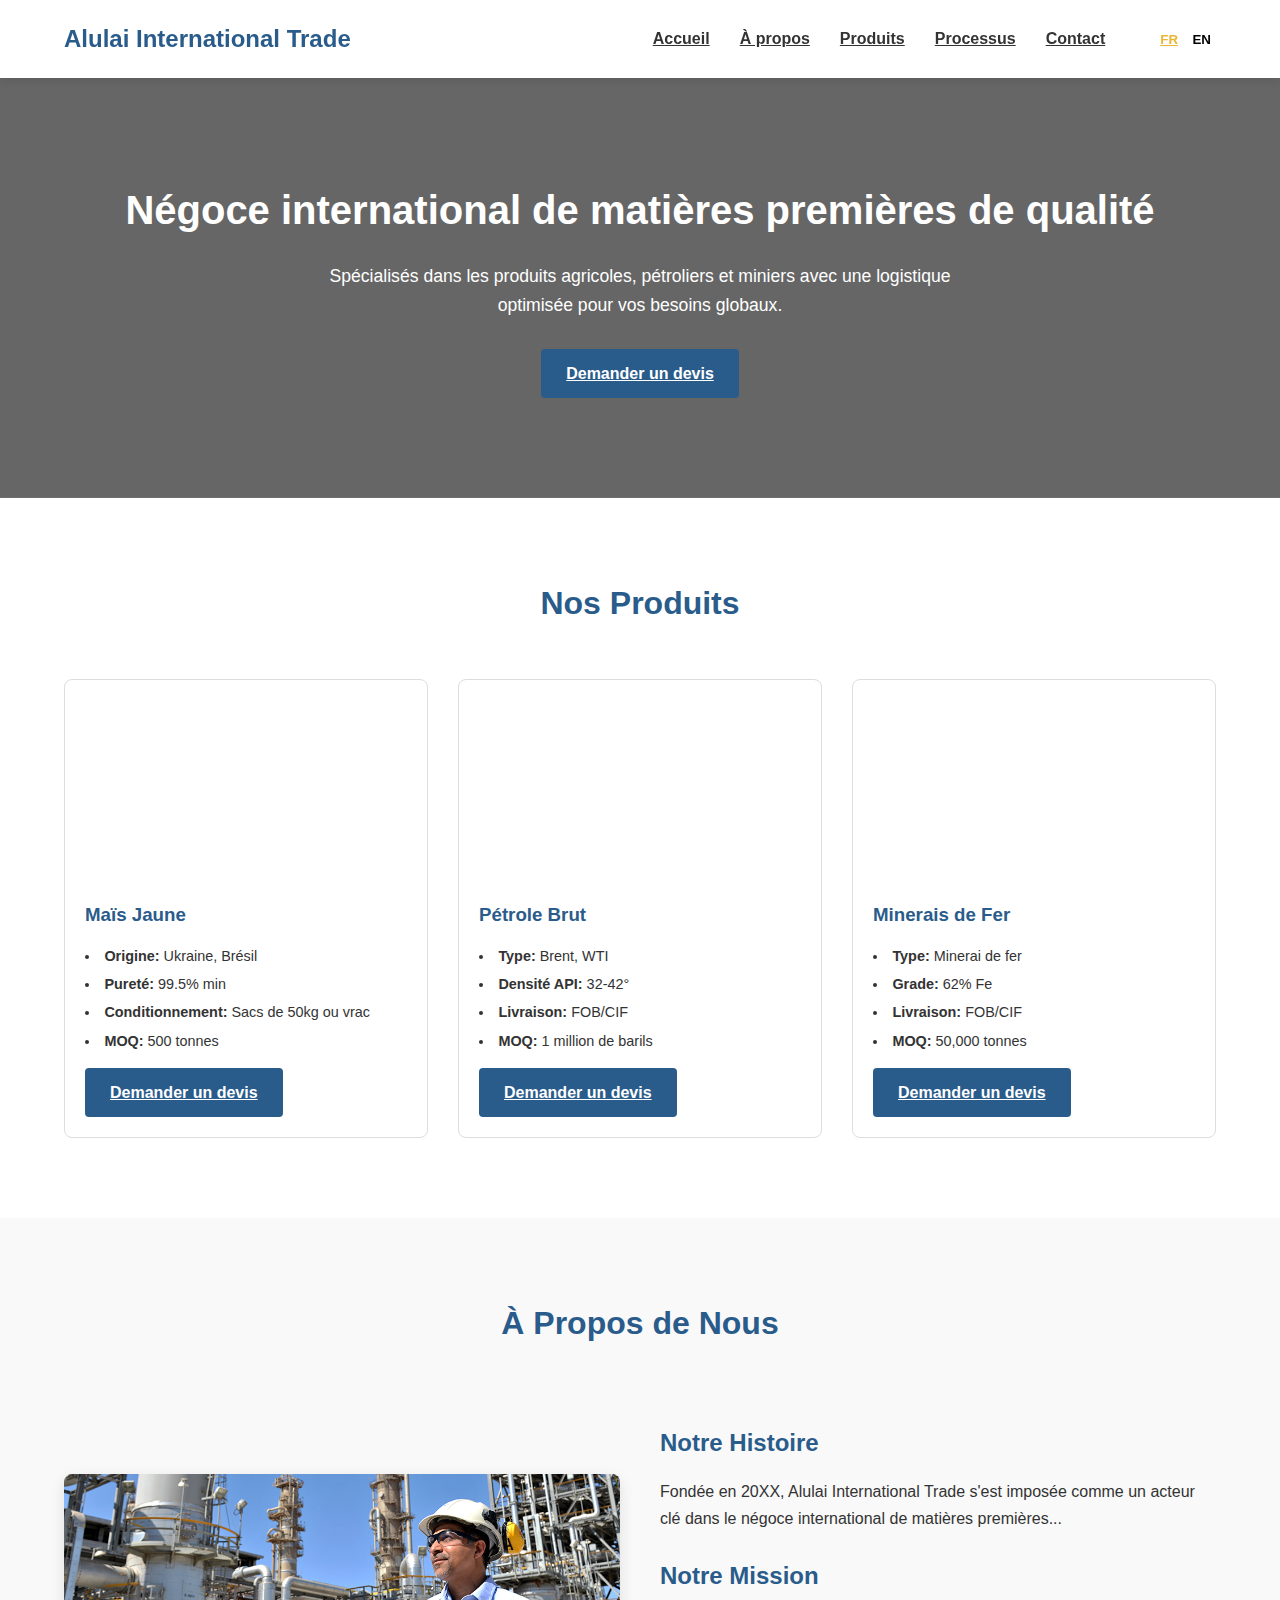
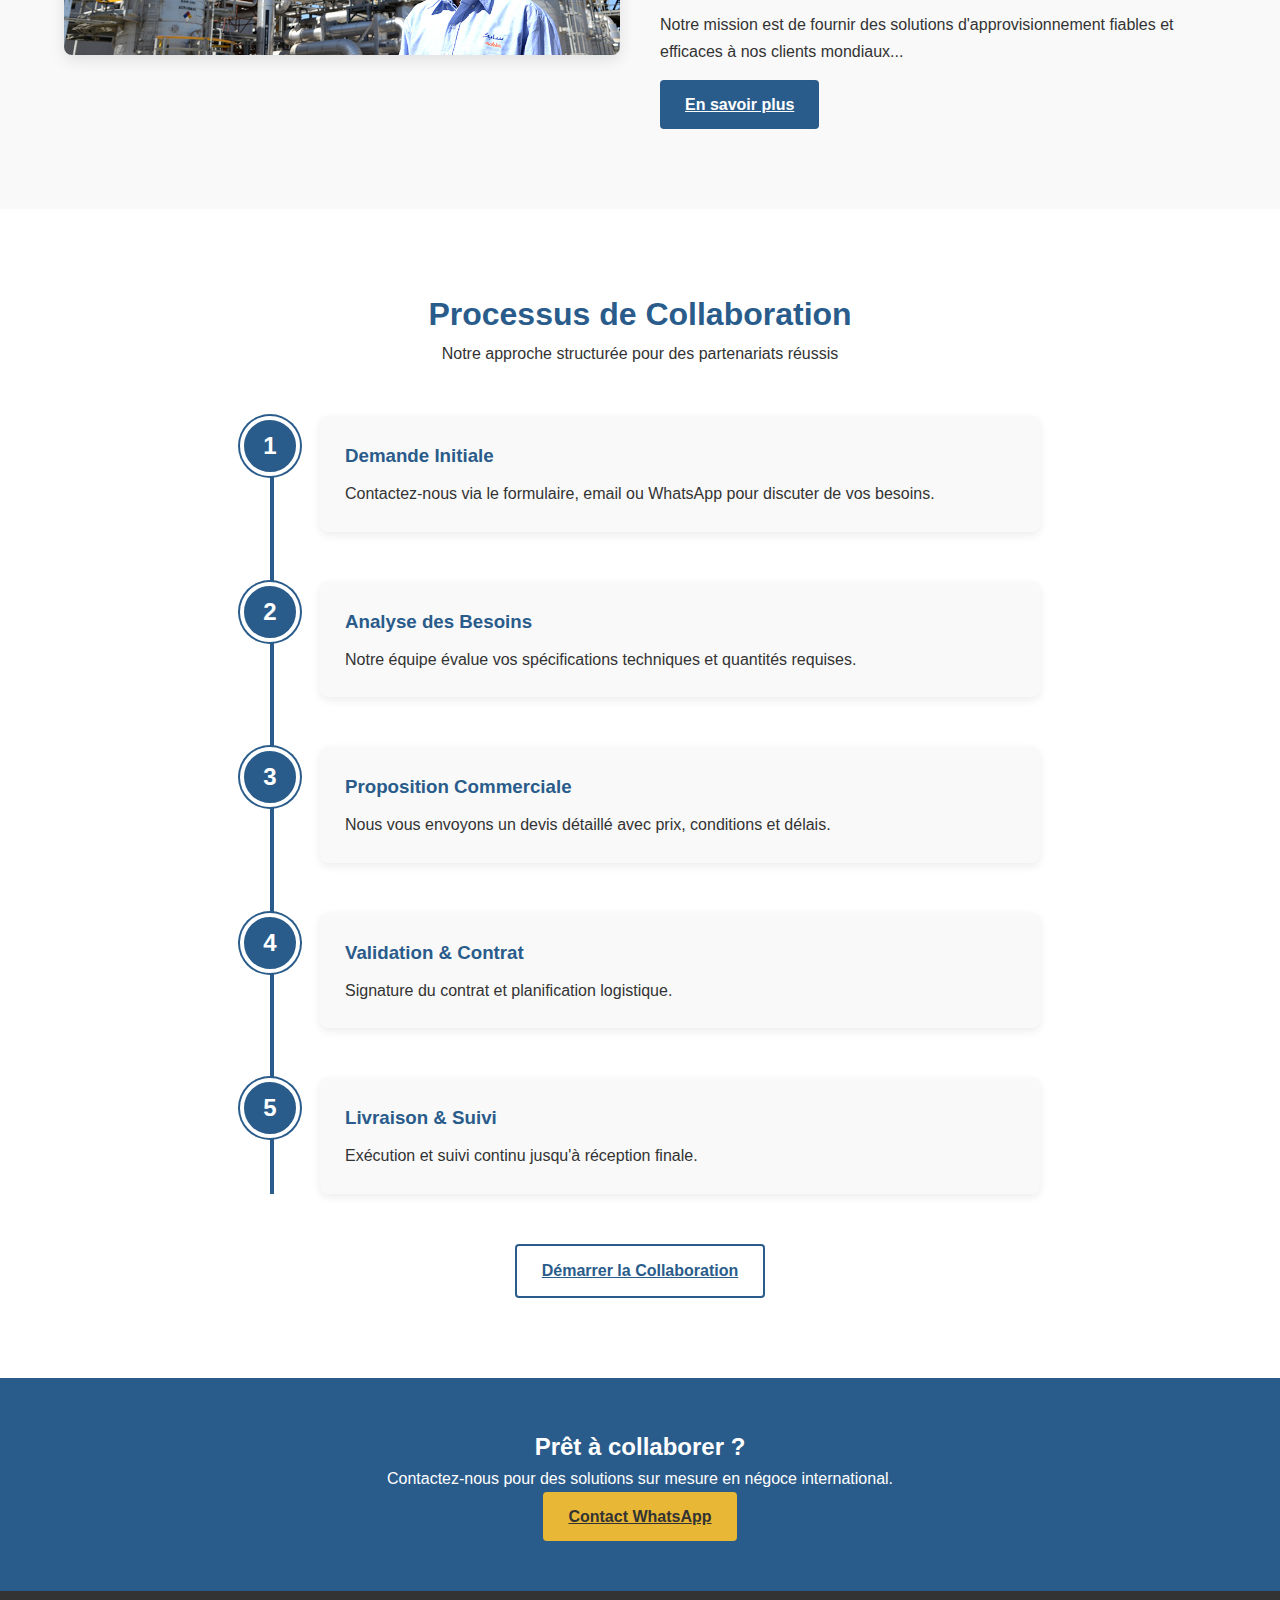
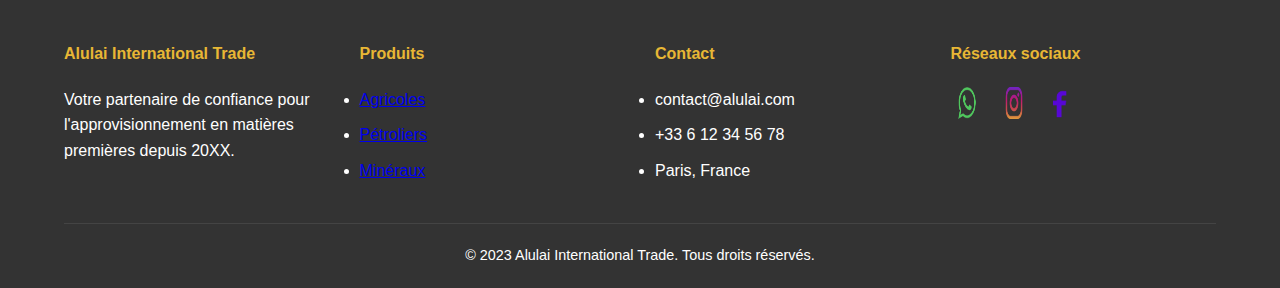
==== index.html @ 250145af "Renommé menu.html en index.html" ====
<!DOCTYPE html>
<html lang="fr">
<head>
    <meta charset="UTF-8">
    <meta name="viewport" content="width=device-width, initial-scale=1.0">
    <title>Alulai International Trade | Négoce de matières premières</title>
    <link rel="stylesheet" href="menu.css">
    
</head>
<body>
    <!-- Header -->
    <header>
        <div class="container">
            <nav class="navbar">
                <div class="logo">Alulai International Trade</div>
                <div class="nav-links">
                    <a href="#accueil" class="lang" key="home">Accueil</a>
                    <a href="#apropos" class="lang" key="about">À propos</a>
                    <a href="#produits" class="lang" key="products">Produits</a>
                    <a href="#process" class="lang" key="process">Processus</a>
                    <a href="#contact" class="lang" key="contact">Contact</a>
                    <div class="language-switcher">
                        <button onclick="changeLanguage('fr')" class="active">FR</button>
                        <button onclick="changeLanguage('en')">EN</button>
                    </div>
                </div>
                </div>
            </nav>
        </div>
    </header>

    <!-- Hero Section -->
    <section id="accueil" class="hero">
        <div class="container">
            <h1 class="lang" key="hero_title">Négoce international de matières premières de qualité</h1>
            <p class="lang" key="hero_text">Spécialisés dans les produits agricoles, pétroliers et miniers avec une logistique optimisée pour vos besoins globaux.</p>
            <a href="#contact" class="btn lang" key="quote_btn">Demander un devis</a>
        </div>
    </section>

    <!-- Products Section -->
    <section id="produits" class="products">
        <div class="container">
            <div class="section-title">
                <h2 class="lang" key="our_products">Nos Produits</h2>
            </div>
            <div class="product-grid">
                <!-- Produit 1 -->
                <div class="product-card">
                    <div class="product-img" style="background-image: url('https://images.unsplash.com/photo-1612392062422-ef19b42f74df?ixlib=rb-4.0.3&ixid=M3wxMjA3fDB8MHxwaG90by1wYWdlfHx8fGVufDB8fHx8fA%3D%3D&auto=format&fit=crop&w=2070&q=80');"></div>
                    <div class="product-info">
                        <h3 class="lang" key="product1_name">Maïs Jaune</h3>
                        <ul>
                            <li><strong class="lang" key="origin">Origine:</strong> Ukraine, Brésil</li>
                            <li><strong class="lang" key="purity">Pureté:</strong> 99.5% min</li>
                            <li><strong class="lang" key="packaging">Conditionnement:</strong> Sacs de 50kg ou vrac</li>
                            <li><strong class="lang" key="moq">MOQ:</strong> 500 tonnes</li>
                        </ul>
                        <a href="#contact" class="btn lang" key="quote_btn">Demander un devis</a>
                    </div>
                </div>

                <!-- Produit 2 -->
                <div class="product-card">
                    <div class="product-img" style="background-image: url('https://images.unsplash.com/photo-1611250282006-4484dd3fba6b?ixlib=rb-4.0.3&ixid=M3wxMjA3fDB8MHxwaG90by1wYWdlfHx8fGVufDB8fHx8fA%3D%3D&auto=format&fit=crop&w=2070&q=80');"></div>
                    <div class="product-info">
                        <h3 class="lang" key="product2_name"> Minéraux</h3>
                        <ul>
                            <li><strong class="lang" key="type">Type:</strong> Brent, WTI</li>
                            <li><strong class="lang" key="density">Densité API:</strong> 32-42°</li>
                            <li><strong class="lang" key="delivery">Livraison:</strong> FOB/CIF</li>
                            <li><strong class="lang" key="moq">MOQ:</strong> 1 million de barils</li>
                        </ul>
                        <a href="#contact" class="btn lang" key="quote_btn">Demander un devis</a>
                    </div>
                </div>


                  <!--produit3-->
                  <div class="product-card">
                    <div class="product-img" style="background-image: url('https://images.unsplash.com/photo-1611250282006-4484dd3fba6b?ixlib=rb-4.0.3&ixid=M3wxMjA3fDB8MHxwaG90by1wYWdlfHx8fGVufDB8fHx8fA%3D%3D&auto=format&fit=crop&w=2070&q=80');"></div>
                    <div class="product-info">
                        <h3 class="lang" key="product3_name">Minerais de Fer</h3>
                        <ul>
                            <li><strong class="lang" key="type">Type:</strong> Minerai de fer</li>
                            <li><strong class="lang" key="grade">Grade:</strong> 62% Fe</li>
                            <li><strong class="lang" key="delivery">Livraison:</strong> FOB/CIF</li>
                            <li><strong class="lang" key="moq">MOQ:</strong> 50,000 tonnes</li>
                        </ul>
                        <a href="#contact" class="btn lang" key="quote_btn">Demander un devis</a>
                    </div>
                </div>






            </div>
        </div>
    </section>



    <section id="apropos" class="about-section">
        <div class="container">
            <div class="section-title">
                <h2 class="lang" key="about_us">À Propos de Nous</h2>
            </div>
            
            <div class="about-content">
                <div class="about-image">
                    <img src="apropos.jpg" alt="Équipe Alulai International Trade" width="100px">
                </div>
                
                <div class="about-text">
                    <h3 class="lang" key="our_story">Notre Histoire</h3>
                    <p class="lang" key="about_text1">Lorem ipsum dolor sit amet consectetur adipisicing elit. Voluptate laborum alias nulla minus quas dolorum doloremque, eaque ullam omnis animi? Lorem ipsum dolor sit amet consectetur adipisicing elit. Quisquam, voluptatum.</p>
                    
                    <h3 class="lang" key="our_mission">Notre Mission</h3>
                    <p class="lang" key="about_text2">Lorem ipsum dolor sit amet consectetur adipisicing elit. Voluptate laborum alias nulla minus quas dolorum doloremque, eaque ullam omnis animi? Lorem ipsum dolor sit amet consectetur adipisicing elit. Quisquam, voluptatum.</p>
                    
                    <a href="#" class="btn lang" key="learn_more">En savoir plus</a>
                </div>
            </div>
        </div>
    </section>





    <section id="process" class="process-section">
        <div class="container">
            <div class="section-title">
                <h2 class="lang" key="collab_process">Processus de Collaboration</h2>
                <p class="lang" key="process_subtitle">Notre approche structurée pour des partenariats réussis</p>
            </div>
    
            <div class="process-steps">
                <!-- Étape 1 -->
                <div class="process-step">
                    <div class="step-number">1</div>
                    <div class="step-content">
                        <h3 class="lang" key="step1_title">Demande Initiale</h3>
                        <p class="lang" key="step1_text">Contactez-nous via le formulaire, email ou WhatsApp pour discuter de vos besoins.</p>
                    </div>
                </div>
    
                <!-- Étape 2 -->
                <div class="process-step">
                    <div class="step-number">2</div>
                    <div class="step-content">
                        <h3 class="lang" key="step2_title">Analyse des Besoins</h3>
                        <p class="lang" key="step2_text">Notre équipe évalue vos spécifications techniques et quantités requises.</p>
                    </div>
                </div>
    
                <!-- Étape 3 -->
                <div class="process-step">
                    <div class="step-number">3</div>
                    <div class="step-content">
                        <h3 class="lang" key="step3_title">Proposition Commerciale</h3>
                        <p class="lang" key="step3_text">Nous vous envoyons un devis détaillé avec prix, conditions et délais.</p>
                    </div>
                </div>
    
                <!-- Étape 4 -->
                <div class="process-step">
                    <div class="step-number">4</div>
                    <div class="step-content">
                        <h3 class="lang" key="step4_title">Validation & Contrat</h3>
                        <p class="lang" key="step4_text">Signature du contrat et planification logistique.</p>
                    </div>
                </div>
    
                <!-- Étape 5 -->
                <div class="process-step">
                    <div class="step-number">5</div>
                    <div class="step-content">
                        <h3 class="lang" key="step5_title">Livraison & Suivi</h3>
                        <p class="lang" key="step5_text">Exécution et suivi continu jusqu'à réception finale.</p>
                    </div>
                </div>
            </div>
    
            <div class="process-cta">
                <a href="#contact" class="btn btn-outline lang" key="start_collab">Démarrer la Collaboration</a>
            </div>
        </div>
    </section>
    
    













    
   
    


    <!-- Contact CTA -->
    <section id="contact" class="contact-cta">
        <div class="container">
            <h2 class="lang" key="ready_to_collab">Prêt à collaborer ?</h2>
            <p class="lang" key="contact_text">Contactez-nous pour des solutions sur mesure en négoce international.</p>
            <a href="https://wa.me/905364704110" class="btn lang" key="whatsapp_btn">Contact WhatsApp</a>
        </div>
    </section>

    <!-- Footer -->
    <footer>
        <div class="container">
            <div class="footer-grid">
                <div class="footer-column">
                    <h4>Alulai International Trade</h4>
                    <p class="lang" key="footer_desc">Votre partenaire de confiance pour l'approvisionnement en matières premières depuis 20XX.</p>
                </div>
                <div class="footer-column">
                    <h4 class="lang" key="products">Produits</h4>
                    <ul>
                        <li><a href="#" class="lang" key="agricultural">Agricoles</a></li>
                        <li><a href="#" class="lang" key="oil">Pétroliers</a></li>
                        <li><a href="#" class="lang" key="minerals">Minéraux</a></li>
                    </ul>
                </div>
                <div class="footer-column">
                    <h4 class="lang" key="contact">Contact</h4>
                    <ul>
                        <li>contact@alulai.com</li>
                        <li>+33 6 12 34 56 78</li>
                        <li>Paris, France</li>
                    </ul>
                </div>
                <div class="footer-column">
                    <h4 class="lang" key="social_media">Réseaux sociaux</h4>
                    <div class="social-links">
                        <a href="#"><img src="Logo-WhatsApp.png" alt="WhatsApp"></a>
                        <a href="#"><img src="ins.png" alt="Instagram"></a>
                        <a href="#"><img src="FAC.png" alt="Facebook"></a>
                    </div>
                </div>
            </div>
            <div class="copyright">
                <p>&copy; 2023 Alulai International Trade. <span class="lang" key="rights">Tous droits réservés.</span></p>
            </div>
        </div>
    </footer>

    <!-- Script de traduction -->
    <script>
        // Dictionnaire de traductions
        const translations = {
            fr: {
                home: "Accueil",
                about: "À propos",
                products: "Produits",
                process: "Processus",
                contact: "Contact",
                hero_title: "Négoce international de matières premières de qualité",
                hero_text: "Spécialisés dans les produits agricoles, pétroliers et miniers avec une logistique optimisée pour vos besoins globaux.",
                quote_btn: "Demander un devis",
                our_products: "Nos Produits",
                product1_name: "Maïs Jaune",
                product2_name: "Pétrole Brut",
                origin: "Origine:",
                purity: "Pureté:",
                packaging: "Conditionnement:",
                moq: "MOQ:",
                type: "Type:",
                density: "Densité API:",
                delivery: "Livraison:",
                ready_to_collab: "Prêt à collaborer ?",
                contact_text: "Contactez-nous pour des solutions sur mesure en négoce international.",
                whatsapp_btn: "Contact WhatsApp",
                footer_desc: "Votre partenaire de confiance pour l'approvisionnement en matières premières depuis 20XX.",
                agricultural: "Agricoles",
                oil: "Pétroliers",
                minerals: "Minéraux",
                social_media: "Réseaux sociaux",
                rights: "Tous droits réservés.",
                product3_name: "Minerais de Fer",
                grade: "Grade:",

                // Dictionnaire de traductions

   
        //
    

            },
            en: {
                product3_name: "Iron Ore",
                grade: "Grade:",
                home: "Home",
                about: "About",
                products: "Products",
                process: "Process",
                contact: "Contact",
                hero_title: "Global Commodities Trading",
                hero_text: "Specializing in agricultural, oil and mineral products with optimized logistics for your global needs.",
                quote_btn: "Request a quote",
                our_products: "Our Products",
                product1_name: "Yellow Corn",
                product2_name: "Crude Oil",
                origin: "Origin:",
                purity: "Purity:",
                packaging: "Packaging:",
                moq: "MOQ:",
                type: "Type:",
                density: "API Density:",
                delivery: "Delivery:",
                ready_to_collab: "Ready to collaborate?",
                contact_text: "Contact us for customized solutions in international trading.",
                whatsapp_btn: "WhatsApp Contact",
                footer_desc: "Your trusted partner for raw materials sourcing since 20XX.",
                agricultural: "Agricultural",
                oil: "Oil",
                minerals: "Minerals",
                social_media: "Social Media",
                rights: "All rights reserved."

              

        
    
            }
        };

        // Fonction pour changer la langue
        function changeLanguage(lang) {
            // Mettre à jour les textes
            const elements = document.querySelectorAll('.lang');
            elements.forEach(element => {
                const key = element.getAttribute('key');
                if (translations[lang][key]) {
                    element.textContent = translations[lang][key];
                }
            });

            // Mettre à jour le style des boutons
            document.querySelectorAll('.language-switcher button').forEach(btn => {
                btn.classList.remove('active');
            });
            document.querySelector(`.language-switcher button[onclick="changeLanguage('${lang}')"]`).classList.add('active');

            // Stocker la langue dans le localStorage
            localStorage.setItem('language', lang);
            
            // Changer l'attribut lang de l'élément html
            document.documentElement.lang = lang;
        }

        // Charger la langue sauvegardée ou FR par défaut
        document.addEventListener('DOMContentLoaded', () => {
            const savedLang = localStorage.getItem('language') || 'fr';
            changeLanguage(savedLang);
        });


        
            // Ajoutez ces traductions à votre objet translations
            if (typeof translations !== 'undefined') {
                translations.fr.about_us = "À Propos de Nous";
                translations.fr.our_story = "Notre Histoire";
                translations.fr.our_mission = "Notre Mission";
                translations.fr.about_text1 = "Fondée en 20XX, Alulai International Trade s'est imposée comme un acteur clé dans le négoce international de matières premières...";
                translations.fr.about_text2 = "Notre mission est de fournir des solutions d'approvisionnement fiables et efficaces à nos clients mondiaux...";
                translations.fr.learn_more = "En savoir plus";
                
                translations.en.about_us = "About Us";
                translations.en.our_story = "Our Story";
                translations.en.our_mission = "Our Mission";
                translations.en.about_text1 = "Founded in 20XX, Alulai International Trade has established itself as a key player in international commodity trading...";
                translations.en.about_text2 = "Our mission is to provide reliable and efficient sourcing solutions to our global clients...";
                translations.en.learn_more = "Learn more";
            }
        
            if (typeof translations !== 'undefined') {
                // Français
                translations.fr.collab_process = "Processus de Collaboration";
                translations.fr.process_subtitle = "Notre approche structurée pour des partenariats réussis";
                translations.fr.step1_title = "Demande Initiale";
                translations.fr.step1_text = "Contactez-nous via le formulaire, email ou WhatsApp pour discuter de vos besoins.";
                translations.fr.step2_title = "Analyse des Besoins";
                translations.fr.step2_text = "Notre équipe évalue vos spécifications techniques et quantités requises.";
                translations.fr.step3_title = "Proposition Commerciale";
                translations.fr.step3_text = "Nous vous envoyons un devis détaillé avec prix, conditions et délais.";
                translations.fr.step4_title = "Validation & Contrat";
                translations.fr.step4_text = "Signature du contrat et planification logistique.";
                translations.fr.step5_title = "Livraison & Suivi";
                translations.fr.step5_text = "Exécution et suivi continu jusqu'à réception finale.";
                translations.fr.start_collab = "Démarrer la Collaboration";
        
                // Anglais
                translations.en.collab_process = "Collaboration Process";
                translations.en.process_subtitle = "Our structured approach for successful partnerships";
                translations.en.step1_title = "Initial Request";
                translations.en.step1_text = "Contact us via form, email or WhatsApp to discuss your needs.";
                translations.en.step2_title = "Needs Assessment";
                translations.en.step2_text = "Our team evaluates your technical specifications and required quantities.";
                translations.en.step3_title = "Commercial Proposal";
                translations.en.step3_text = "We send you a detailed quote with pricing, terms and timelines.";
                translations.en.step4_title = "Validation & Contract";
                translations.en.step4_text = "Contract signing and logistics planning.";
                translations.en.step5_title = "Delivery & Follow-up";
                translations.en.step5_text = "Execution and continuous follow-up until final receipt.";
                translations.en.start_collab = "Start Collaboration";
            }



            // Dictionnaire de traductions

   



            
    </script>
</body>
</html>
---- menu.css ----
/* ----- Global Styles ----- */
        :root {
            --primary: #2A5C8B;
            --secondary: #E8B735;
            --dark: #333;
            --light: #f9f9f9;
        }
        * {
            margin: 0;
            padding: 0;
            box-sizing: border-box;
            font-family: 'Segoe UI', Tahoma, Geneva, Verdana, sans-serif;
        }
        body {
            color: var(--dark);
            line-height: 1.6;
        }
        .container {
            width: 90%;
            max-width: 1200px;
            margin: 0 auto;
        }
        .btn {
            display: inline-block;
            background: var(--primary);
            color: white;
            padding: 12px 25px;
            border-radius: 4px;
            font-weight: 600;
            transition: background 0.3s;
        }
        .btn:hover {
            background: #1d4a6e;
        }

        /* ----- Header ----- */
        header {
            background: white;
            box-shadow: 0 2px 10px rgba(0,0,0,0.1);
            position: sticky;
            top: 0;
            z-index: 100;
        }
        .navbar {
            display: flex;
            justify-content: space-between;
            align-items: center;
            padding: 20px 0;
        }
        .logo {
            font-size: 24px;
            font-weight: 700;
            color: var(--primary);
        }
        .nav-links {
            display: flex;
            gap: 30px;
            align-items: center;
        }
        .nav-links a {
            font-weight: 600;
            color: var(--dark);
        }
        .nav-links a:hover {
            color: var(--primary);
        }
        .language-switcher {
            margin-left: 20px;
        }
        .language-switcher button {
            background: none;
            border: none;
            cursor: pointer;
            font-weight: 600;
            padding: 0 5px;
        }
        .language-switcher button.active {
            color: var(--secondary);
            text-decoration: underline;
        }

        /* ----- Hero Section ----- */
        .hero {
            background: linear-gradient(rgba(0,0,0,0.6), rgba(0,0,0,0.6)), url('https://images.unsplash.com/photo-1600880292203-757bb62b4baf?ixlib=rb-4.0.3&ixid=M3wxMjA3fDB8MHxwaG90by1wYWdlfHx8fGVufDB8fHx8fA%3D%3D&auto=format&fit=crop&w=2070&q=80');
            background-size: cover;
            background-position: center;
            color: white;
            text-align: center;
            padding: 100px 0;
        }
        .hero h1 {
            font-size: 2.5rem;
            margin-bottom: 20px;
        }
        .hero p {
            max-width: 700px;
            margin: 0 auto 30px;
            font-size: 1.1rem;
        }

        /* ----- Products Section ----- */
        .products {
            padding: 80px 0;
        }
        .section-title {
            text-align: center;
            margin-bottom: 50px;
        }
        .section-title h2 {
            font-size: 2rem;
            color: var(--primary);
        }
        .product-grid {
            display: grid;
            grid-template-columns: repeat(auto-fit, minmax(300px, 1fr));
            gap: 30px;
        }
        .product-card {
            border: 1px solid #ddd;
            border-radius: 8px;
            overflow: hidden;
            transition: transform 0.3s;
        }
        .product-card:hover {
            transform: translateY(-5px);
            box-shadow: 0 10px 20px rgba(0,0,0,0.1);
        }
        .product-img {
            height: 200px;
            background-size: cover;
            background-position: center;
        }
        .product-info {
            padding: 20px;
        }
        .product-info h3 {
            color: var(--primary);
            margin-bottom: 10px;
        }
        .product-info ul {
            margin: 15px 0;
            font-size: 0.9rem;
        }
        .product-info li {
            margin-bottom: 5px;
            list-style-type: disc;
            list-style-position: inside;
        }

        /* ----- Contact CTA ----- */
        .contact-cta {
            background: var(--primary);
            color: white;
            text-align: center;
            padding: 50px 0;
        }
        .contact-cta .btn {
            background: var(--secondary);
            color: var(--dark);
        }

        /* ----- Footer ----- */
        footer {
            background: var(--dark);
            color: white;
            padding: 50px 0 20px;
        }
        .footer-grid {
            display: grid;
            grid-template-columns: repeat(auto-fit, minmax(200px, 1fr));
            gap: 30px;
            margin-bottom: 30px;
        }
        .footer-column h4 {
            margin-bottom: 20px;
            color: var(--secondary);
        }
        .footer-column ul li {
            margin-bottom: 10px;
        }
        .footer-column ul li a:hover {
            color: var(--secondary);
        }
        .social-links {
            display: flex;
            gap: 15px;
        }
        .social-links img {
            width: 32px;
            height: 32px;
            transition: transform 0.3s;
        }
        .social-links img:hover {
            transform: scale(1.1);
        }
        
        .copyright {
            text-align: center;
            padding-top: 20px;
            border-top: 1px solid #444;
            font-size: 0.9rem;
        }

        /* ----- Responsive ----- */
        @media (max-width: 768px) {
            .navbar {
                flex-direction: column;
                gap: 20px;
            }
            .nav-links {
                flex-direction: column;
                gap: 15px;
            }
            .hero h1 {
                font-size: 2rem;
            }
        }
    
        
            

        
        .social-links img:hover{
            opacity: 0.2;
           
            transform: scale(12.5rem);
        }
        .social-links img:active{
            opacity: 0.2;
        }


        .facebook-logo img{
            width: 25px;

        }



        
        /* Styles pour la section À propos */
        .about-section {
            padding: 80px 0;
            background-color: #f9f9f9;
        }
        
        .about-content {
            display: flex;
            align-items: center;
            gap: 40px;
            margin-top: 40px;
        }
        
        .about-image {
            flex: 1;
            border-radius: 8px;
            overflow: hidden;
            box-shadow: 0 5px 15px rgba(0,0,0,0.1);
        }
        
        .about-image img {
            width: 100%;
            height: auto;
            display: block;
            transition: transform 0.3s;
        }
        
        .about-image:hover img {
            transform: scale(1.03);
        }
        
        .about-text {
            flex: 1;
        }
        
        .about-text h3 {
            color: var(--primary);
            margin: 25px 0 15px;
            font-size: 1.5rem;
        }
        
        .about-text p {
            margin-bottom: 15px;
            line-height: 1.7;
        }
        
        /* Responsive */
        @media (max-width: 768px) {
            .about-content {
                flex-direction: column;
            }
            
            .about-image, .about-text {
                flex: none;
                width: 100%;
            }
        }
    
    

   
        /* Styles pour la section Processus */
        .process-section {
            padding: 80px 0;
            background-color: #fff;
        }
    
        .process-steps {
            position: relative;
            max-width: 800px;
            margin: 50px auto 0;
        }
    
        /* Ligne de timeline */
        .process-steps::before {
            content: '';
            position: absolute;
            top: 0;
            left: 30px;
            height: 100%;
            width: 4px;
            background: var(--primary);
            z-index: 1;
        }
    
        .process-step {
            position: relative;
            padding-left: 80px;
            margin-bottom: 50px;
            z-index: 2;
        }
    
        .step-number {
            position: absolute;
            left: 0;
            top: 0;
            width: 60px;
            height: 60px;
            background: var(--primary);
            color: white;
            border-radius: 50%;
            display: flex;
            align-items: center;
            justify-content: center;
            font-size: 24px;
            font-weight: bold;
            border: 4px solid #fff;
            box-shadow: 0 0 0 2px var(--primary);
        }
    
        .step-content {
            background: #f9f9f9;
            padding: 25px;
            border-radius: 8px;
            box-shadow: 0 3px 10px rgba(0,0,0,0.08);
        }
    
        .step-content h3 {
            color: var(--primary);
            margin-bottom: 10px;
        }
    
        .process-cta {
            text-align: center;
            margin-top: 40px;
        }
    
        .btn-outline {
            background: transparent;
            border: 2px solid var(--primary);
            color: var(--primary);
        }
    
        .btn-outline:hover {
            background: var(--primary);
            color: white;
        }
    
        /* Responsive */
        @media (max-width: 600px) {
            .process-step {
                padding-left: 60px;
            }
            
            .step-number {
                width: 50px;
                height: 50px;
                font-size: 20px;
            }
        }
    
    
    
        
        html {
            scroll-behavior: smooth;
        }
        
        @media (prefers-reduced-motion: reduce) {
            html {
                scroll-behavior: auto;
            }
        }
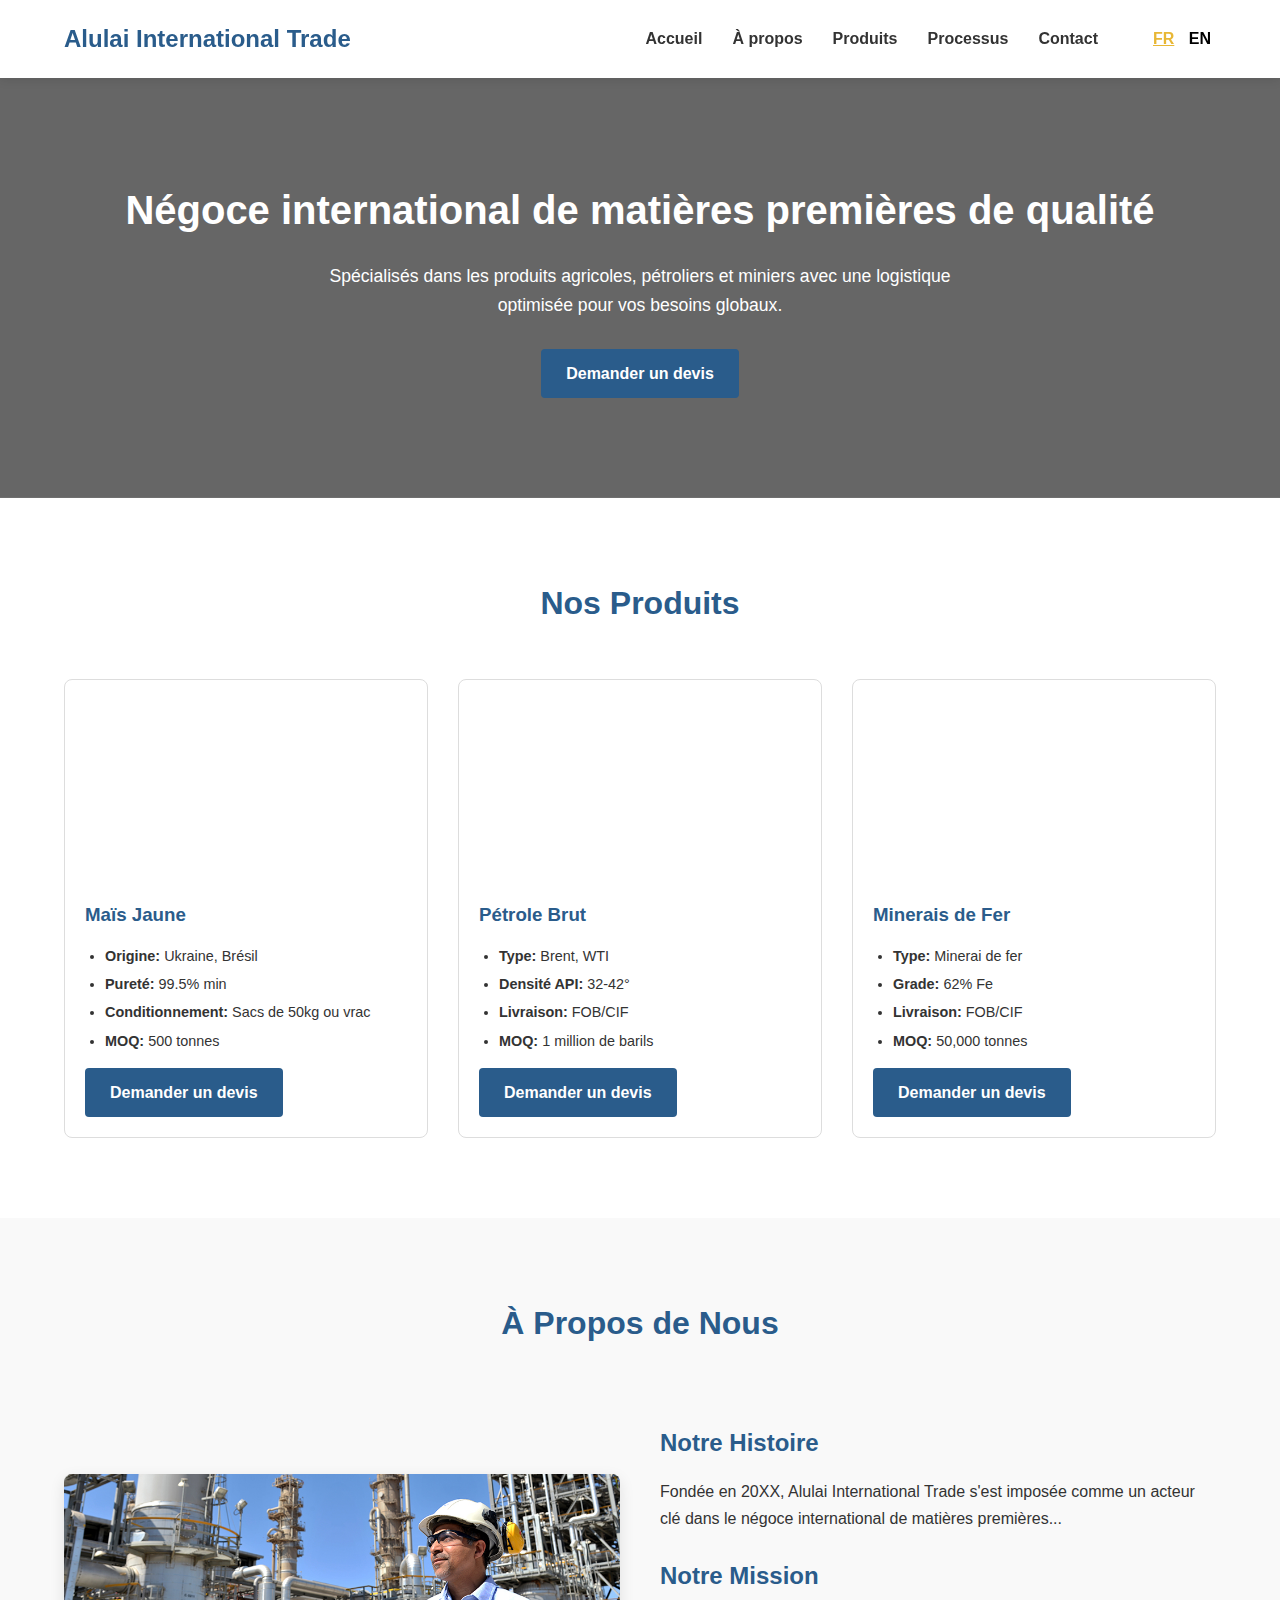
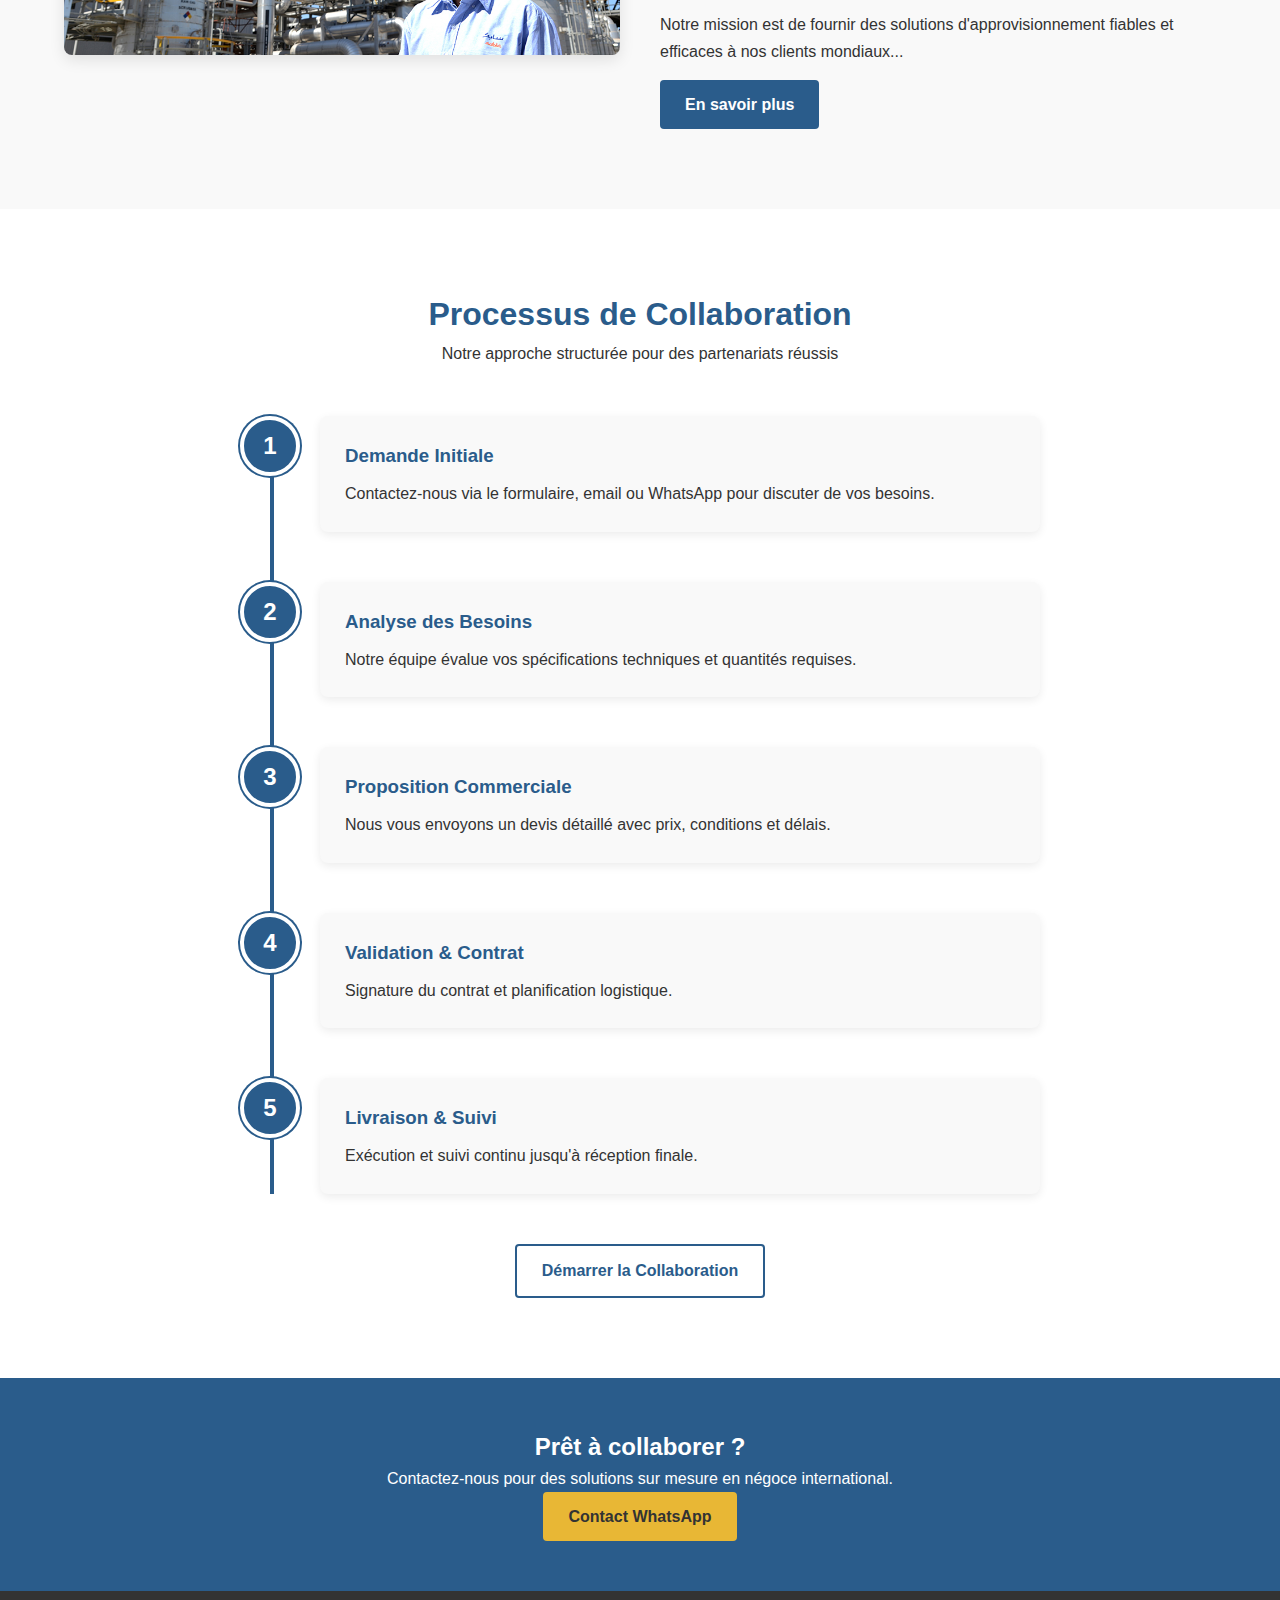
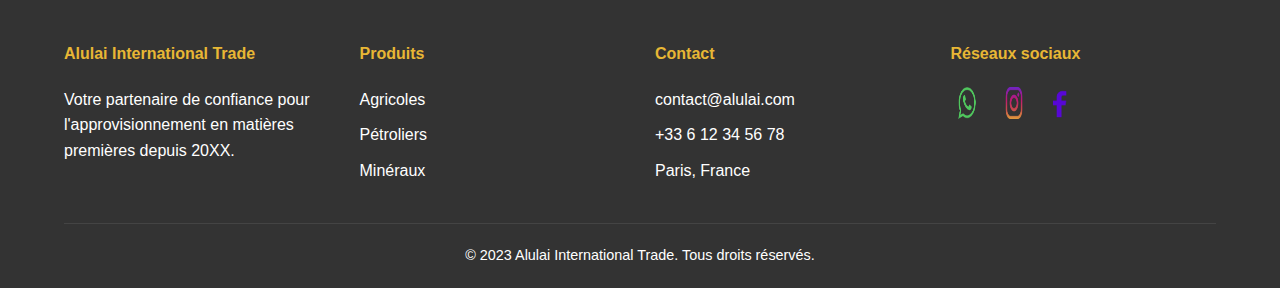
==== commit ef0877a3: "ajout de changement" ====
--- a/index.html
+++ b/index.html
@@ -5,8 +5,7 @@
     <meta charset="UTF-8">
     <meta name="viewport" content="width=device-width, initial-scale=1.0">
     <title>Alulai International Trade | Négoce de matières premières</title>
-    <link rel="stylesheet" href="menu.css">
-    
+    <link rel="stylesheet" href="index.css">
 </head>
 <body>
     <!-- Header -->
@@ -14,6 +13,12 @@
         <div class="container">
             <nav class="navbar">
                 <div class="logo">Alulai International Trade</div>
+                <!-- Bouton Hamburger -->
+                <div class="menu-toggle" onclick="toggleMenu()">
+                    <span></span>
+                    <span></span>
+                    <span></span>
+                </div>
                 <div class="nav-links">
                     <a href="#accueil" class="lang" key="home">Accueil</a>
                     <a href="#apropos" class="lang" key="about">À propos</a>
@@ -25,10 +30,12 @@
                         <button onclick="changeLanguage('en')">EN</button>
                     </div>
                 </div>
-                </div>
             </nav>
         </div>
     </header>
+
+
+
 
     <!-- Hero Section -->
     <section id="accueil" class="hero">
@@ -139,7 +146,7 @@
             </div>
     
             <div class="process-steps">
-                <!-- Étape 1 -->
+                <!--- Étape 1 --->
                 <div class="process-step">
                     <div class="step-number">1</div>
                     <div class="step-content">
@@ -215,7 +222,7 @@
         <div class="container">
             <h2 class="lang" key="ready_to_collab">Prêt à collaborer ?</h2>
             <p class="lang" key="contact_text">Contactez-nous pour des solutions sur mesure en négoce international.</p>
-            <a href="https://wa.me/905364704110" class="btn lang" key="whatsapp_btn">Contact WhatsApp</a>
+            <a href="#" class="btn lang" key="whatsapp_btn">Contact WhatsApp</a>
         </div>
     </section>
 
@@ -258,6 +265,8 @@
         </div>
     </footer>
 
+    <!-- Le reste de votre code HTML reste inchangé jusqu'au script -->
+    
     <!-- Script de traduction -->
     <script>
         // Dictionnaire de traductions
@@ -292,13 +301,25 @@
                 rights: "Tous droits réservés.",
                 product3_name: "Minerais de Fer",
                 grade: "Grade:",
-
-                // Dictionnaire de traductions
-
-   
-        //
-    
-
+                about_us: "À Propos de Nous",
+                our_story: "Notre Histoire",
+                our_mission: "Notre Mission",
+                about_text1: "Fondée en 20XX, Alulai International Trade s'est imposée comme un acteur clé dans le négoce international de matières premières...",
+                about_text2: "Notre mission est de fournir des solutions d'approvisionnement fiables et efficaces à nos clients mondiaux...",
+                learn_more: "En savoir plus",
+                collab_process: "Processus de Collaboration",
+                process_subtitle: "Notre approche structurée pour des partenariats réussis",
+                step1_title: "Demande Initiale",
+                step1_text: "Contactez-nous via le formulaire, email ou WhatsApp pour discuter de vos besoins.",
+                step2_title: "Analyse des Besoins",
+                step2_text: "Notre équipe évalue vos spécifications techniques et quantités requises.",
+                step3_title: "Proposition Commerciale",
+                step3_text: "Nous vous envoyons un devis détaillé avec prix, conditions et délais.",
+                step4_title: "Validation & Contrat",
+                step4_text: "Signature du contrat et planification logistique.",
+                step5_title: "Livraison & Suivi",
+                step5_text: "Exécution et suivi continu jusqu'à réception finale.",
+                start_collab: "Démarrer la Collaboration"
             },
             en: {
                 product3_name: "Iron Ore",
@@ -329,12 +350,26 @@
                 oil: "Oil",
                 minerals: "Minerals",
                 social_media: "Social Media",
-                rights: "All rights reserved."
-
-              
-
-        
-    
+                rights: "All rights reserved.",
+                about_us: "About Us",
+                our_story: "Our Story",
+                our_mission: "Our Mission",
+                about_text1: "Founded in 20XX, Alulai International Trade has established itself as a key player in international commodity trading...",
+                about_text2: "Our mission is to provide reliable and efficient sourcing solutions to our global clients...",
+                learn_more: "Learn more",
+                collab_process: "Collaboration Process",
+                process_subtitle: "Our structured approach for successful partnerships",
+                step1_title: "Initial Request",
+                step1_text: "Contact us via form, email or WhatsApp to discuss your needs.",
+                step2_title: "Needs Assessment",
+                step2_text: "Our team evaluates your technical specifications and required quantities.",
+                step3_title: "Commercial Proposal",
+                step3_text: "We send you a detailed quote with pricing, terms and timelines.",
+                step4_title: "Validation & Contract",
+                step4_text: "Contract signing and logistics planning.",
+                step5_title: "Delivery & Follow-up",
+                step5_text: "Execution and continuous follow-up until final receipt.",
+                start_collab: "Start Collaboration"
             }
         };
 
@@ -362,72 +397,36 @@
             document.documentElement.lang = lang;
         }
 
+        // Fonction pour le menu hamburger
+        function toggleMenu() {
+            const navLinks = document.querySelector('.nav-links');
+            const menuToggle = document.querySelector('.menu-toggle');
+            
+            navLinks.classList.toggle('active');
+            menuToggle.classList.toggle('active');
+            
+            // Empêche le défilement lorsque le menu est ouvert
+            if (navLinks.classList.contains('active')) {
+                document.body.style.overflow = 'hidden';
+            } else {
+                document.body.style.overflow = '';
+            }
+        }
+
+        // Fermer le menu lorsqu'un lien est cliqué (pour mobile)
+        document.querySelectorAll('.nav-links a').forEach(link => {
+            link.addEventListener('click', () => {
+                if (window.innerWidth <= 768) {
+                    toggleMenu();
+                }
+            });
+        });
+
         // Charger la langue sauvegardée ou FR par défaut
         document.addEventListener('DOMContentLoaded', () => {
             const savedLang = localStorage.getItem('language') || 'fr';
             changeLanguage(savedLang);
         });
-
-
-        
-            // Ajoutez ces traductions à votre objet translations
-            if (typeof translations !== 'undefined') {
-                translations.fr.about_us = "À Propos de Nous";
-                translations.fr.our_story = "Notre Histoire";
-                translations.fr.our_mission = "Notre Mission";
-                translations.fr.about_text1 = "Fondée en 20XX, Alulai International Trade s'est imposée comme un acteur clé dans le négoce international de matières premières...";
-                translations.fr.about_text2 = "Notre mission est de fournir des solutions d'approvisionnement fiables et efficaces à nos clients mondiaux...";
-                translations.fr.learn_more = "En savoir plus";
-                
-                translations.en.about_us = "About Us";
-                translations.en.our_story = "Our Story";
-                translations.en.our_mission = "Our Mission";
-                translations.en.about_text1 = "Founded in 20XX, Alulai International Trade has established itself as a key player in international commodity trading...";
-                translations.en.about_text2 = "Our mission is to provide reliable and efficient sourcing solutions to our global clients...";
-                translations.en.learn_more = "Learn more";
-            }
-        
-            if (typeof translations !== 'undefined') {
-                // Français
-                translations.fr.collab_process = "Processus de Collaboration";
-                translations.fr.process_subtitle = "Notre approche structurée pour des partenariats réussis";
-                translations.fr.step1_title = "Demande Initiale";
-                translations.fr.step1_text = "Contactez-nous via le formulaire, email ou WhatsApp pour discuter de vos besoins.";
-                translations.fr.step2_title = "Analyse des Besoins";
-                translations.fr.step2_text = "Notre équipe évalue vos spécifications techniques et quantités requises.";
-                translations.fr.step3_title = "Proposition Commerciale";
-                translations.fr.step3_text = "Nous vous envoyons un devis détaillé avec prix, conditions et délais.";
-                translations.fr.step4_title = "Validation & Contrat";
-                translations.fr.step4_text = "Signature du contrat et planification logistique.";
-                translations.fr.step5_title = "Livraison & Suivi";
-                translations.fr.step5_text = "Exécution et suivi continu jusqu'à réception finale.";
-                translations.fr.start_collab = "Démarrer la Collaboration";
-        
-                // Anglais
-                translations.en.collab_process = "Collaboration Process";
-                translations.en.process_subtitle = "Our structured approach for successful partnerships";
-                translations.en.step1_title = "Initial Request";
-                translations.en.step1_text = "Contact us via form, email or WhatsApp to discuss your needs.";
-                translations.en.step2_title = "Needs Assessment";
-                translations.en.step2_text = "Our team evaluates your technical specifications and required quantities.";
-                translations.en.step3_title = "Commercial Proposal";
-                translations.en.step3_text = "We send you a detailed quote with pricing, terms and timelines.";
-                translations.en.step4_title = "Validation & Contract";
-                translations.en.step4_text = "Contract signing and logistics planning.";
-                translations.en.step5_title = "Delivery & Follow-up";
-                translations.en.step5_text = "Execution and continuous follow-up until final receipt.";
-                translations.en.start_collab = "Start Collaboration";
-            }
-
-
-
-            // Dictionnaire de traductions
-
-   
-
-
-
-            
     </script>
 </body>
 </html>--- a/index.css
+++ b/index.css
@@ -0,0 +1,1300 @@
+
+        /* ----- Global Styles ----- */
+
+        /*
+        :root {
+            --primary: #2A5C8B;
+            --secondary: #E8B735;
+            --dark: #333;
+            --light: #f9f9f9;
+        }
+        * {
+            margin: 0;
+            padding: 0;
+            box-sizing: border-box;
+            font-family: 'Segoe UI', Tahoma, Geneva, Verdana, sans-serif;
+        }
+        body {
+            color: var(--dark);
+            line-height: 1.6;
+        }
+        .container {
+            width: 90%;
+            max-width: 1200px;
+            margin: 0 auto;
+        }
+        .btn {
+            display: inline-block;
+            background: var(--primary);
+            color: white;
+            padding: 12px 25px;
+            border-radius: 4px;
+            font-weight: 600;
+            transition: background 0.3s;
+        }
+        .btn:hover {
+            background: #1d4a6e;
+        }
+
+        /* ----- Header ----- 
+        header {
+            background: white;
+            box-shadow: 0 2px 10px rgba(0,0,0,0.1);
+            position: sticky;
+            top: 0;
+            z-index: 100;
+        }
+        .navbar {
+            display: flex;
+            justify-content: space-between;
+            align-items: center;
+            padding: 20px 0;
+        }
+        .logo {
+            font-size: 24px;
+            font-weight: 700;
+            color: var(--primary);
+        }
+        .nav-links {
+            display: flex;
+            gap: 30px;
+            align-items: center;
+        }
+        .nav-links a {
+            font-weight: 600;
+            color: var(--dark);
+        }
+        .nav-links a:hover {
+            color: var(--primary);
+        }
+        .language-switcher {
+            margin-left: 20px;
+        }
+        .language-switcher button {
+            background: none;
+            border: none;
+            cursor: pointer;
+            font-weight: 600;
+            padding: 0 5px;
+        }
+        .language-switcher button.active {
+            color: var(--secondary);
+            text-decoration: underline;
+        }
+
+        /* ----- Hero Section ----- 
+        .hero {
+            background: linear-gradient(rgba(0,0,0,0.6), rgba(0,0,0,0.6)), url('https://images.unsplash.com/photo-1600880292203-757bb62b4baf?ixlib=rb-4.0.3&ixid=M3wxMjA3fDB8MHxwaG90by1wYWdlfHx8fGVufDB8fHx8fA%3D%3D&auto=format&fit=crop&w=2070&q=80');
+            background-size: cover;
+            background-position: center;
+            color: white;
+            text-align: center;
+            padding: 100px 0;
+        }
+        .hero h1 {
+            font-size: 2.5rem;
+            margin-bottom: 20px;
+        }
+        .hero p {
+            max-width: 700px;
+            margin: 0 auto 30px;
+            font-size: 1.1rem;
+        }
+
+        /* ----- Products Section ----- 
+        .products {
+            padding: 80px 0;
+        }
+        .section-title {
+            text-align: center;
+            margin-bottom: 50px;
+        }
+        .section-title h2 {
+            font-size: 2rem;
+            color: var(--primary);
+        }
+        .product-grid {
+            display: grid;
+            grid-template-columns: repeat(auto-fit, minmax(300px, 1fr));
+            gap: 30px;
+        }
+        .product-card {
+            border: 1px solid #ddd;
+            border-radius: 8px;
+            overflow: hidden;
+            transition: transform 0.3s;
+        }
+        .product-card:hover {
+            transform: translateY(-5px);
+            box-shadow: 0 10px 20px rgba(0,0,0,0.1);
+        }
+        .product-img {
+            height: 200px;
+            background-size: cover;
+            background-position: center;
+        }
+        .product-info {
+            padding: 20px;
+        }
+        .product-info h3 {
+            color: var(--primary);
+            margin-bottom: 10px;
+        }
+        .product-info ul {
+            margin: 15px 0;
+            font-size: 0.9rem;
+        }
+        .product-info li {
+            margin-bottom: 5px;
+            list-style-type: disc;
+            list-style-position: inside;
+        }
+
+        /* ----- Contact CTA ----- *
+        .contact-cta {
+            background: var(--primary);
+            color: white;
+            text-align: center;
+            padding: 50px 0;
+        }
+        .contact-cta .btn {
+            background: var(--secondary);
+            color: var(--dark);
+        }
+
+        /* ----- Footer ----- *
+        footer {
+            background: var(--dark);
+            color: white;
+            padding: 50px 0 20px;
+        }
+        .footer-grid {
+            display: grid;
+            grid-template-columns: repeat(auto-fit, minmax(200px, 1fr));
+            gap: 30px;
+            margin-bottom: 30px;
+        }
+        .footer-column h4 {
+            margin-bottom: 20px;
+            color: var(--secondary);
+        }
+        .footer-column ul li {
+            margin-bottom: 10px;
+        }
+        .footer-column ul li a:hover {
+            color: var(--secondary);
+        }
+        .social-links {
+            display: flex;
+            gap: 15px;
+        }
+        .social-links img {
+            width: 32px;
+            height: 32px;
+            transition: transform 0.3s;
+        }
+        .social-links img:hover {
+            transform: scale(1.1);
+        }
+        
+        .copyright {
+            text-align: center;
+            padding-top: 20px;
+            border-top: 1px solid #444;
+            font-size: 0.9rem;
+        }
+
+        /* ----- Responsive ----- *
+        @media (max-width: 768px) {
+            .navbar {
+                flex-direction: column;
+                gap: 20px;
+            }
+            .nav-links {
+                flex-direction: column;
+                gap: 15px;
+            }
+            .hero h1 {
+                font-size: 2rem;
+            }
+        }
+    
+        
+            
+
+        
+        .social-links img:hover{
+            opacity: 0.2;
+           
+            transform: scale(12.5rem);
+        }
+        .social-links img:active{
+            opacity: 0.2;
+        }
+
+
+        .facebook-logo img{
+            width: 25px;
+
+        }
+
+
+
+        
+        /* Styles pour la section À propos *
+        .about-section {
+            padding: 80px 0;
+            background-color: #f9f9f9;
+        }
+        
+        .about-content {
+            display: flex;
+            align-items: center;
+            gap: 40px;
+            margin-top: 40px;
+        }
+        
+        .about-image {
+            flex: 1;
+            border-radius: 8px;
+            overflow: hidden;
+            box-shadow: 0 5px 15px rgba(0,0,0,0.1);
+        }
+        
+        .about-image img {
+            width: 100%;
+            height: auto;
+            display: block;
+            transition: transform 0.3s;
+        }
+        
+        .about-image:hover img {
+            transform: scale(1.03);
+        }
+        
+        .about-text {
+            flex: 1;
+        }
+        
+        .about-text h3 {
+            color: var(--primary);
+            margin: 25px 0 15px;
+            font-size: 1.5rem;
+        }
+        
+        .about-text p {
+            margin-bottom: 15px;
+            line-height: 1.7;
+        }
+        
+        /* Responsive *
+        @media (max-width: 768px) {
+            .about-content {
+                flex-direction: column;
+            }
+            
+            .about-image, .about-text {
+                flex: none;
+                width: 100%;
+            }
+        }
+    
+    
+
+   
+        /* Styles pour la section Processus *
+        .process-section {
+            padding: 80px 0;
+            background-color: #fff;
+        }
+    
+        .process-steps {
+            position: relative;
+            max-width: 800px;
+            margin: 50px auto 0;
+        }
+    
+        /* Ligne de timeline *
+        .process-steps::before {
+            content: '';
+            position: absolute;
+            top: 0;
+            left: 30px;
+            height: 100%;
+            width: 4px;
+            background: var(--primary);
+            z-index: 1;
+        }
+    
+        .process-step {
+            position: relative;
+            padding-left: 80px;
+            margin-bottom: 50px;
+            z-index: 2;
+        }
+    
+        .step-number {
+            position: absolute;
+            left: 0;
+            top: 0;
+            width: 60px;
+            height: 60px;
+            background: var(--primary);
+            color: white;
+            border-radius: 50%;
+            display: flex;
+            align-items: center;
+            justify-content: center;
+            font-size: 24px;
+            font-weight: bold;
+            border: 4px solid #fff;
+            box-shadow: 0 0 0 2px var(--primary);
+        }
+    
+        .step-content {
+            background: #f9f9f9;
+            padding: 25px;
+            border-radius: 8px;
+            box-shadow: 0 3px 10px rgba(0,0,0,0.08);
+        }
+    
+        .step-content h3 {
+            color: var(--primary);
+            margin-bottom: 10px;
+        }
+    
+        .process-cta {
+            text-align: center;
+            margin-top: 40px;
+        }
+    
+        .btn-outline {
+            background: transparent;
+            border: 2px solid var(--primary);
+            color: var(--primary);
+        }
+    
+        .btn-outline:hover {
+            background: var(--primary);
+            color: white;
+        }
+    
+        /* Responsive *
+        @media (max-width: 600px) {
+            .process-step {
+                padding-left: 60px;
+            }
+            
+            .step-number {
+                width: 50px;
+                height: 50px;
+                font-size: 20px;
+            }
+        }
+    
+    
+    
+        
+        html {
+            scroll-behavior: smooth;
+        }
+        
+        @media (prefers-reduced-motion: reduce) {
+            html {
+                scroll-behavior: auto;
+            }
+        }
+
+
+        /*
+
+
+        /* ----- Global Styles ----- */
+
+        
+        /*
+:root {
+    --primary: #2A5C8B;
+    --secondary: #E8B735;
+    --dark: #333;
+    --light: #f9f9f9;
+}
+* {
+    margin: 0;
+    padding: 0;
+    box-sizing: border-box;
+    font-family: 'Segoe UI', Tahoma, Geneva, Verdana, sans-serif;
+}
+body {
+    color: var(--dark);
+    line-height: 1.6;
+    overflow-x: hidden; /* Empêche le défilement horizontal *
+}
+.container {
+    width: 90%;
+    max-width: 1200px;
+    margin: 0 auto;
+}
+.btn {
+    display: inline-block;
+    background: var(--primary);
+    color: white;
+    padding: 12px 25px;
+    border-radius: 4px;
+    font-weight: 600;
+    transition: background 0.3s;
+    text-decoration: none;
+}
+.btn:hover {
+    background: #1d4a6e;
+}
+
+/* ----- Header ----- *
+header {
+    background: white;
+    box-shadow: 0 2px 10px rgba(0,0,0,0.1);
+    position: sticky;
+    top: 0;
+    z-index: 100;
+}
+.navbar {
+    display: flex;
+    justify-content: space-between;
+    align-items: center;
+    padding: 20px 0;
+    position: relative;
+}
+.logo {
+    font-size: 24px;
+    font-weight: 700;
+    color: var(--primary);
+    z-index: 101; /* Au-dessus du menu mobile *
+}
+.nav-links {
+    display: flex;
+    gap: 30px;
+    align-items: center;
+}
+.nav-links a {
+    font-weight: 600;
+    color: var(--dark);
+    text-decoration: none;
+    transition: color 0.3s;
+}
+.nav-links a:hover {
+    color: var(--primary);
+}
+.language-switcher {
+    margin-left: 20px;
+}
+.language-switcher button {
+    background: none;
+    border: none;
+    cursor: pointer;
+    font-weight: 600;
+    padding: 0 5px;
+    font-size: 16px;
+}
+.language-switcher button.active {
+    color: var(--secondary);
+    text-decoration: underline;
+}
+
+/* Menu Hamburger - Caché par défaut *
+.menu-toggle {
+    display: none;
+    flex-direction: column;
+    justify-content: space-between;
+    width: 30px;
+    height: 21px;
+    cursor: pointer;
+    z-index: 101;
+}
+.menu-toggle span {
+    display: block;
+    height: 3px;
+    width: 100%;
+    background: var(--primary);
+    border-radius: 3px;
+    transition: all 0.3s ease;
+}
+
+/* ----- Hero Section ----- *
+.hero {
+    background: linear-gradient(rgba(0,0,0,0.6), rgba(0,0,0,0.6)), url('https://images.unsplash.com/photo-1600880292203-757bb62b4baf?ixlib=rb-4.0.3&ixid=M3wxMjA3fDB8MHxwaG90by1wYWdlfHx8fGVufDB8fHx8fA%3D%3D&auto=format&fit=crop&w=2070&q=80');
+    background-size: cover;
+    background-position: center;
+    color: white;
+    text-align: center;
+    padding: 100px 0;
+}
+.hero h1 {
+    font-size: 2.5rem;
+    margin-bottom: 20px;
+}
+.hero p {
+    max-width: 700px;
+    margin: 0 auto 30px;
+    font-size: 1.1rem;
+}
+
+/* ----- Products Section ----- *
+.products {
+    padding: 80px 0;
+}
+.section-title {
+    text-align: center;
+    margin-bottom: 50px;
+}
+.section-title h2 {
+    font-size: 2rem;
+    color: var(--primary);
+}
+.product-grid {
+    display: grid;
+    grid-template-columns: repeat(auto-fit, minmax(300px, 1fr));
+    gap: 30px;
+}
+.product-card {
+    border: 1px solid #ddd;
+    border-radius: 8px;
+    overflow: hidden;
+    transition: transform 0.3s, box-shadow 0.3s;
+}
+.product-card:hover {
+    transform: translateY(-5px);
+    box-shadow: 0 10px 20px rgba(0,0,0,0.1);
+}
+.product-img {
+    height: 200px;
+    background-size: cover;
+    background-position: center;
+}
+.product-info {
+    padding: 20px;
+}
+.product-info h3 {
+    color: var(--primary);
+    margin-bottom: 10px;
+}
+.product-info ul {
+    margin: 15px 0;
+    font-size: 0.9rem;
+    padding-left: 20px;
+}
+.product-info li {
+    margin-bottom: 5px;
+}
+
+/* ----- Contact CTA ----- *
+.contact-cta {
+    background: var(--primary);
+    color: white;
+    text-align: center;
+    padding: 50px 0;
+}
+.contact-cta .btn {
+    background: var(--secondary);
+    color: var(--dark);
+}
+
+/* ----- Footer ----- *
+footer {
+    background: var(--dark);
+    color: white;
+    padding: 50px 0 20px;
+}
+.footer-grid {
+    display: grid;
+    grid-template-columns: repeat(auto-fit, minmax(200px, 1fr));
+    gap: 30px;
+    margin-bottom: 30px;
+}
+.footer-column h4 {
+    margin-bottom: 20px;
+    color: var(--secondary);
+}
+.footer-column ul {
+    list-style: none;
+}
+.footer-column ul li {
+    margin-bottom: 10px;
+}
+.footer-column ul li a {
+    color: white;
+    text-decoration: none;
+    transition: color 0.3s;
+}
+.footer-column ul li a:hover {
+    color: var(--secondary);
+}
+.social-links {
+    display: flex;
+    gap: 15px;
+}
+.social-links a {
+    display: inline-block;
+}
+.social-links img {
+    width: 32px;
+    height: 32px;
+    transition: transform 0.3s, opacity 0.3s;
+}
+.social-links img:hover {
+    transform: scale(1.1);
+    opacity: 0.8;
+}
+.copyright {
+    text-align: center;
+    padding-top: 20px;
+    border-top: 1px solid #444;
+    font-size: 0.9rem;
+}
+
+/* ----- Section À propos ----- *
+.about-section {
+    padding: 80px 0;
+    background-color: #f9f9f9;
+}
+.about-content {
+    display: flex;
+    align-items: center;
+    gap: 40px;
+    margin-top: 40px;
+}
+.about-image {
+    flex: 1;
+    border-radius: 8px;
+    overflow: hidden;
+    box-shadow: 0 5px 15px rgba(0,0,0,0.1);
+}
+.about-image img {
+    width: 100%;
+    height: auto;
+    display: block;
+    transition: transform 0.3s;
+}
+.about-image:hover img {
+    transform: scale(1.03);
+}
+.about-text {
+    flex: 1;
+}
+.about-text h3 {
+    color: var(--primary);
+    margin: 25px 0 15px;
+    font-size: 1.5rem;
+}
+.about-text p {
+    margin-bottom: 15px;
+    line-height: 1.7;
+}
+
+/* ----- Section Processus ----- *
+.process-section {
+    padding: 80px 0;
+    background-color: #fff;
+}
+.process-steps {
+    position: relative;
+    max-width: 800px;
+    margin: 50px auto 0;
+}
+.process-steps::before {
+    content: '';
+    position: absolute;
+    top: 0;
+    left: 30px;
+    height: 100%;
+    width: 4px;
+    background: var(--primary);
+    z-index: 1;
+}
+.process-step {
+    position: relative;
+    padding-left: 80px;
+    margin-bottom: 50px;
+    z-index: 2;
+}
+.step-number {
+    position: absolute;
+    left: 0;
+    top: 0;
+    width: 60px;
+    height: 60px;
+    background: var(--primary);
+    color: white;
+    border-radius: 50%;
+    display: flex;
+    align-items: center;
+    justify-content: center;
+    font-size: 24px;
+    font-weight: bold;
+    border: 4px solid #fff;
+    box-shadow: 0 0 0 2px var(--primary);
+}
+.step-content {
+    background: #f9f9f9;
+    padding: 25px;
+    border-radius: 8px;
+    box-shadow: 0 3px 10px rgba(0,0,0,0.08);
+}
+.step-content h3 {
+    color: var(--primary);
+    margin-bottom: 10px;
+}
+.process-cta {
+    text-align: center;
+    margin-top: 40px;
+}
+.btn-outline {
+    background: transparent;
+    border: 2px solid var(--primary);
+    color: var(--primary);
+}
+.btn-outline:hover {
+    background: var(--primary);
+    color: white;
+}
+
+/* ----- Scroll smooth ----- *
+html {
+    scroll-behavior: smooth;
+}
+@media (prefers-reduced-motion: reduce) {
+    html {
+        scroll-behavior: auto;
+    }
+}
+
+/* ================================= */
+/* ========= MEDIA QUERIES ========= */
+/* ================================= *
+
+@media (max-width: 768px) {
+    /* Menu Hamburger *
+    .menu-toggle {
+        display: flex;
+    }
+    
+    .nav-links {
+        position: fixed;
+        top: 70px;
+        left: -100%;
+        width: 80%;
+        height: calc(100vh - 70px);
+        background: white;
+        flex-direction: column;
+        align-items: center;
+        justify-content: flex-start;
+        padding: 30px 20px;
+        transition: left 0.3s ease;
+        box-shadow: 2px 0 10px rgba(0,0,0,0.1);
+        z-index: 99;
+        gap: 20px;
+    }
+    
+    .nav-links.active {
+        left: 0;
+    }
+    
+    .nav-links a {
+        width: 100%;
+        text-align: center;
+        padding: 12px 0;
+        border-bottom: 1px solid #eee;
+    }
+    
+    .language-switcher {
+        margin-left: 0;
+        margin-top: 20px;
+    }
+    
+    /* Animation du bouton hamburger *
+    .menu-toggle.active span:nth-child(1) {
+        transform: translateY(9px) rotate(45deg);
+    }
+    .menu-toggle.active span:nth-child(2) {
+        opacity: 0;
+    }
+    .menu-toggle.active span:nth-child(3) {
+        transform: translateY(-9px) rotate(-45deg);
+    }
+    
+    /* Hero Section *
+    .hero h1 {
+        font-size: 2rem;
+    }
+    
+    /* Section À propos *
+    .about-content {
+        flex-direction: column;
+    }
+    .about-image, .about-text {
+        flex: none;
+        width: 100%;
+    }
+}
+
+@media (max-width: 600px) {
+    /* Section Processus *
+    .process-step {
+        padding-left: 60px;
+    }
+    .step-number {
+        width: 50px;
+        height: 50px;
+        font-size: 20px;
+    }
+    
+    /* Produits *
+    .product-grid {
+        grid-template-columns: 1fr;
+    }
+}
+
+
+*/
+
+/* ----- Global Styles ----- */
+:root {
+    --primary: #2A5C8B;
+    --secondary: #E8B735;
+    --dark: #333;
+    --light: #f9f9f9;
+}
+* {
+    margin: 0;
+    padding: 0;
+    box-sizing: border-box;
+    font-family: 'Segoe UI', Tahoma, Geneva, Verdana, sans-serif;
+}
+body {
+    color: var(--dark);
+    line-height: 1.6;
+    overflow-x: hidden;
+}
+.container {
+    width: 90%;
+    max-width: 1200px;
+    margin: 0 auto;
+}
+.btn {
+    display: inline-block;
+    background: var(--primary);
+    color: white;
+    padding: 12px 25px;
+    border-radius: 4px;
+    font-weight: 600;
+    transition: background 0.3s;
+    text-decoration: none;
+    border: none;
+    cursor: pointer;
+}
+.btn:hover {
+    background: #1d4a6e;
+}
+
+/* ----- Header ----- */
+header {
+    background: white;
+    box-shadow: 0 2px 10px rgba(0,0,0,0.1);
+    position: sticky;
+    top: 0;
+    z-index: 100;
+}
+.navbar {
+    display: flex;
+    justify-content: space-between;
+    align-items: center;
+    padding: 20px 0;
+    position: relative;
+}
+.logo {
+    font-size: 24px;
+    font-weight: 700;
+    color: var(--primary);
+    z-index: 101;
+}
+.nav-links {
+    display: flex;
+    gap: 30px;
+    align-items: center;
+}
+.nav-links a {
+    font-weight: 600;
+    color: var(--dark);
+    text-decoration: none;
+    transition: color 0.3s;
+}
+.nav-links a:hover {
+    color: var(--primary);
+}
+.language-switcher {
+    margin-left: 20px;
+}
+.language-switcher button {
+    background: none;
+    border: none;
+    cursor: pointer;
+    font-weight: 600;
+    padding: 0 5px;
+    font-size: 16px;
+}
+.language-switcher button.active {
+    color: var(--secondary);
+    text-decoration: underline;
+}
+
+/* Menu Hamburger - Caché par défaut */
+.menu-toggle {
+    display: none;
+    flex-direction: column;
+    justify-content: space-between;
+    width: 30px;
+    height: 21px;
+    cursor: pointer;
+    z-index: 101;
+}
+.menu-toggle span {
+    display: block;
+    height: 3px;
+    width: 100%;
+    background: var(--primary);
+    border-radius: 3px;
+    transition: all 0.3s ease;
+}
+
+/* ----- Hero Section ----- */
+.hero {
+    background: linear-gradient(rgba(0,0,0,0.6), rgba(0,0,0,0.6)), url('https://images.unsplash.com/photo-1600880292203-757bb62b4baf?ixlib=rb-4.0.3&ixid=M3wxMjA3fDB8MHxwaG90by1wYWdlfHx8fGVufDB8fHx8fA%3D%3D&auto=format&fit=crop&w=2070&q=80');
+    background-size: cover;
+    background-position: center;
+    color: white;
+    text-align: center;
+    padding: 100px 0;
+}
+.hero h1 {
+    font-size: 2.5rem;
+    margin-bottom: 20px;
+}
+.hero p {
+    max-width: 700px;
+    margin: 0 auto 30px;
+    font-size: 1.1rem;
+}
+
+/* ----- Products Section ----- */
+.products {
+    padding: 80px 0;
+}
+.section-title {
+    text-align: center;
+    margin-bottom: 50px;
+}
+.section-title h2 {
+    font-size: 2rem;
+    color: var(--primary);
+}
+.product-grid {
+    display: grid;
+    grid-template-columns: repeat(auto-fit, minmax(300px, 1fr));
+    gap: 30px;
+}
+.product-card {
+    border: 1px solid #ddd;
+    border-radius: 8px;
+    overflow: hidden;
+    transition: transform 0.3s, box-shadow 0.3s;
+}
+.product-card:hover {
+    transform: translateY(-5px);
+    box-shadow: 0 10px 20px rgba(0,0,0,0.1);
+}
+.product-img {
+    height: 200px;
+    background-size: cover;
+    background-position: center;
+}
+.product-info {
+    padding: 20px;
+}
+.product-info h3 {
+    color: var(--primary);
+    margin-bottom: 10px;
+}
+.product-info ul {
+    margin: 15px 0;
+    font-size: 0.9rem;
+    padding-left: 20px;
+}
+.product-info li {
+    margin-bottom: 5px;
+}
+
+/* ----- Contact CTA ----- */
+.contact-cta {
+    background: var(--primary);
+    color: white;
+    text-align: center;
+    padding: 50px 0;
+}
+.contact-cta .btn {
+    background: var(--secondary);
+    color: var(--dark);
+}
+
+/* ----- Footer ----- */
+footer {
+    background: var(--dark);
+    color: white;
+    padding: 50px 0 20px;
+}
+.footer-grid {
+    display: grid;
+    grid-template-columns: repeat(auto-fit, minmax(200px, 1fr));
+    gap: 30px;
+    margin-bottom: 30px;
+}
+.footer-column h4 {
+    margin-bottom: 20px;
+    color: var(--secondary);
+}
+.footer-column ul {
+    list-style: none;
+}
+.footer-column ul li {
+    margin-bottom: 10px;
+}
+.footer-column ul li a {
+    color: white;
+    text-decoration: none;
+    transition: color 0.3s;
+}
+.footer-column ul li a:hover {
+    color: var(--secondary);
+}
+.social-links {
+    display: flex;
+    gap: 15px;
+}
+.social-links a {
+    display: inline-block;
+}
+.social-links img {
+    width: 32px;
+    height: 32px;
+    transition: transform 0.3s, opacity 0.3s;
+}
+.social-links img:hover {
+    transform: scale(1.1);
+    opacity: 0.8;
+}
+.copyright {
+    text-align: center;
+    padding-top: 20px;
+    border-top: 1px solid #444;
+    font-size: 0.9rem;
+}
+
+/* ----- Section À propos ----- */
+.about-section {
+    padding: 80px 0;
+    background-color: #f9f9f9;
+}
+.about-content {
+    display: flex;
+    align-items: center;
+    gap: 40px;
+    margin-top: 40px;
+}
+.about-image {
+    flex: 1;
+    border-radius: 8px;
+    overflow: hidden;
+    box-shadow: 0 5px 15px rgba(0,0,0,0.1);
+}
+.about-image img {
+    width: 100%;
+    height: auto;
+    display: block;
+    transition: transform 0.3s;
+}
+.about-image:hover img {
+    transform: scale(1.03);
+}
+.about-text {
+    flex: 1;
+}
+.about-text h3 {
+    color: var(--primary);
+    margin: 25px 0 15px;
+    font-size: 1.5rem;
+}
+.about-text p {
+    margin-bottom: 15px;
+    line-height: 1.7;
+}
+
+/* ----- Section Processus ----- */
+.process-section {
+    padding: 80px 0;
+    background-color: #fff;
+}
+.process-steps {
+    position: relative;
+    max-width: 800px;
+    margin: 50px auto 0;
+}
+.process-steps::before {
+    content: '';
+    position: absolute;
+    top: 0;
+    left: 30px;
+    height: 100%;
+    width: 4px;
+    background: var(--primary);
+    z-index: 1;
+}
+.process-step {
+    position: relative;
+    padding-left: 80px;
+    margin-bottom: 50px;
+    z-index: 2;
+}
+.step-number {
+    position: absolute;
+    left: 0;
+    top: 0;
+    width: 60px;
+    height: 60px;
+    background: var(--primary);
+    color: white;
+    border-radius: 50%;
+    display: flex;
+    align-items: center;
+    justify-content: center;
+    font-size: 24px;
+    font-weight: bold;
+    border: 4px solid #fff;
+    box-shadow: 0 0 0 2px var(--primary);
+}
+.step-content {
+    background: #f9f9f9;
+    padding: 25px;
+    border-radius: 8px;
+    box-shadow: 0 3px 10px rgba(0,0,0,0.08);
+}
+.step-content h3 {
+    color: var(--primary);
+    margin-bottom: 10px;
+}
+.process-cta {
+    text-align: center;
+    margin-top: 40px;
+}
+.btn-outline {
+    background: transparent;
+    border: 2px solid var(--primary);
+    color: var(--primary);
+}
+.btn-outline:hover {
+    background: var(--primary);
+    color: white;
+}
+
+/* ----- Scroll smooth ----- */
+html {
+    scroll-behavior: smooth;
+}
+@media (prefers-reduced-motion: reduce) {
+    html {
+        scroll-behavior: auto;
+    }
+}
+
+/* ================================= */
+/* ========= MEDIA QUERIES ========= */
+/* ================================= */
+
+@media (max-width: 768px) {
+    /* Menu Hamburger */
+    .menu-toggle {
+        display: flex;
+    }
+    
+    .nav-links {
+        position: fixed;
+        top: 70px;
+        left: -100%;
+        width: 80%;
+        height: calc(100vh - 70px);
+        background: white;
+        flex-direction: column;
+        align-items: center;
+        justify-content: flex-start;
+        padding: 30px 20px;
+        transition: left 0.3s ease;
+        box-shadow: 2px 0 10px rgba(0,0,0,0.1);
+        z-index: 99;
+        gap: 20px;
+    }
+    
+    .nav-links.active {
+        left: 0;
+    }
+    
+    .nav-links a {
+        width: 100%;
+        text-align: center;
+        padding: 12px 0;
+        border-bottom: 1px solid #eee;
+    }
+    
+    .language-switcher {
+        margin-left: 0;
+        margin-top: 20px;
+    }
+    
+    /* Animation du bouton hamburger */
+    .menu-toggle.active span:nth-child(1) {
+        transform: translateY(9px) rotate(45deg);
+    }
+    .menu-toggle.active span:nth-child(2) {
+        opacity: 0;
+    }
+    .menu-toggle.active span:nth-child(3) {
+        transform: translateY(-9px) rotate(-45deg);
+    }
+    
+    /* Hero Section */
+    .hero h1 {
+        font-size: 2rem;
+    }
+    
+    /* Section À propos */
+    .about-content {
+        flex-direction: column;
+    }
+    .about-image, .about-text {
+        flex: none;
+        width: 100%;
+    }
+}
+
+@media (max-width: 600px) {
+    /* Section Processus */
+    .process-step {
+        padding-left: 60px;
+    }
+    .step-number {
+        width: 50px;
+        height: 50px;
+        font-size: 20px;
+    }
+    
+    /* Produits */
+    .product-grid {
+        grid-template-columns: 1fr;
+    }
+}